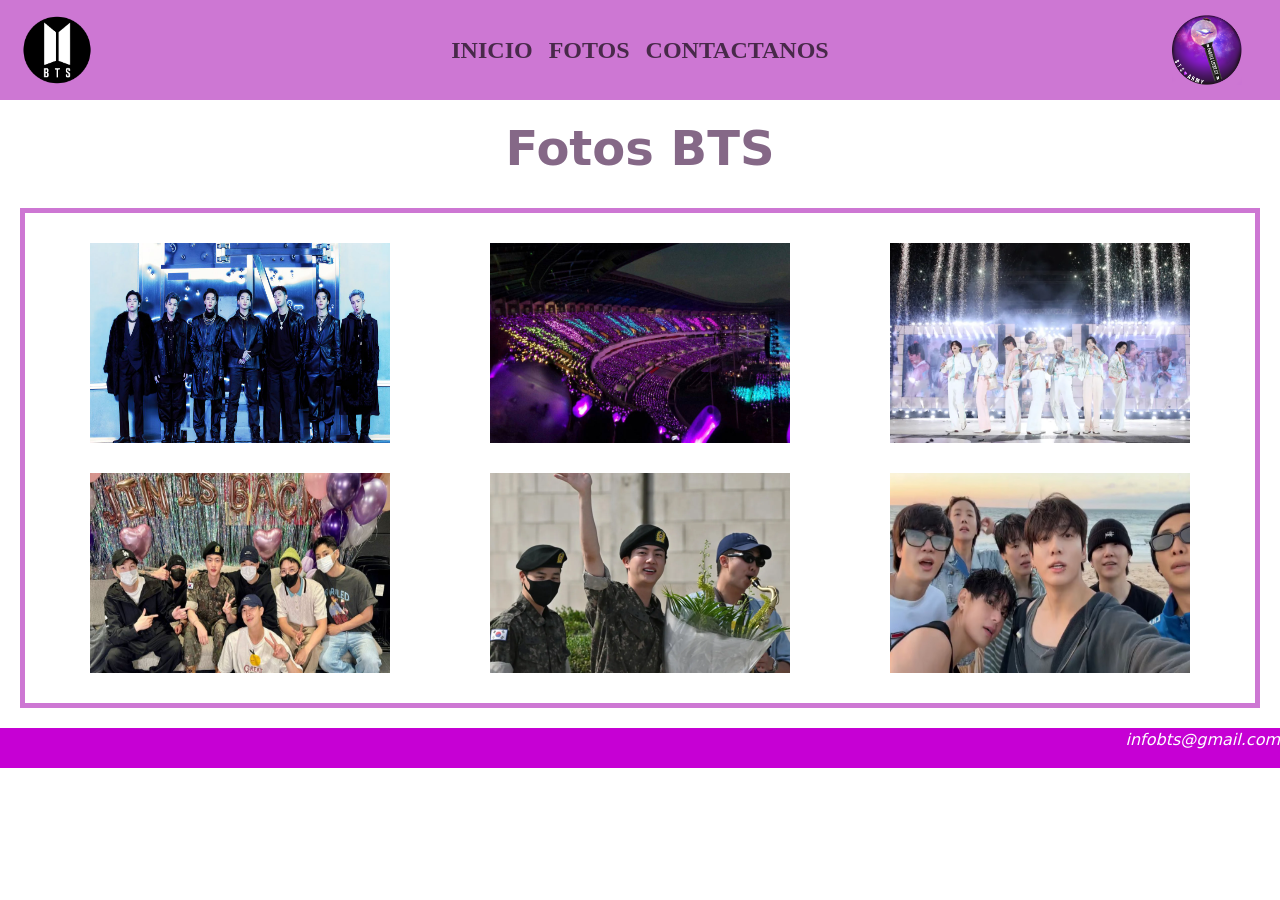
==== html/fotos.html @ e64a7d79 "segunda entrega desarrollo web" ====
<!DOCTYPE html>
<html lang="en">
<head>
    <meta charset="UTF-8">
    <meta name="viewport" content="width=device-width, initial-scale=1.0">
    <title>Fotos BTS</title>
    <link rel="stylesheet" href="../css/main.css">
    <link href="https://cdn.jsdelivr.net/npm/bootstrap@5.3.8/dist/css/bootstrap.min.css" rel="stylesheet" integrity="sha384-sRIl4kxILFvY47J16cr9ZwB07vP4J8+LH7qKQnuqkuIAvNWLzeN8tE5YBujZqJLB" crossorigin="anonymous">
    <script src="https://cdn.jsdelivr.net/npm/bootstrap@5.3.8/dist/js/bootstrap.bundle.min.js" integrity="sha384-FKyoEForCGlyvwx9Hj09JcYn3nv7wiPVlz7YYwJrWVcXK/BmnVDxM+D2scQbITxI" crossorigin="anonymous"></script>
    
</head>
<body>

<!--barra de navegación-->
<header>
<nav class="navbar navbar-expand-lg barra">

  <div class="container-fluid">

    <!-- logo izquierdo -->
    <a class="navbar-brand" href="../index.html">
      <img src="../img/bts_logo_(2017).png" alt="foto-logo-bts" height="70">
    </a>

    <!-- botón hamburguesa -->
    <button class="navbar-toggler" type="button" data-bs-toggle="collapse" data-bs-target="#menuBTS">
      <span class="navbar-toggler-icon"></span>
    </button>

    <!-- menú -->
    <div class="collapse navbar-collapse justify-content-center" id="menuBTS">
      <ul class="navbar-nav">

        <li class="nav-item">
          <a class="nav-link color" href="../index.html">INICIO</a>
        </li>

        <li class="nav-item">
          <a class="nav-link color" href="fotos.html">FOTOS</a>
        </li>

        <li class="nav-item">
          <a class="nav-link color" href="contactanos.html">CONTACTANOS</a>
        </li>

      </ul>
    </div>

    <!-- logo derecho -->
    <a class="navbar-brand" href="../index.html">
      <img src="../img/purple_bts.png" alt="foto-logo-bts-purple" height="70">
    </a>

  </div>

</nav>
</header>

<!--Sección de fotos-->
<h1 class="titulo">Fotos BTS</h1>

<section class="fotos--bts">
    <div><img src="../img/bts-1.jpg" alt="Foto de BTS 1" width="300" height="200"></div>
    <div><img src="../img/bts-concert-background.jpg" alt="Foto de BTS 2" width="300" height="200"></div>
    <div><img src="../img/bts-concert-in-their-permission-to-dance-performance-y07ncignwz1ky1t0.jpg" alt="Foto de BTS 3" width="300" height="200"></div>
    <div><img src="../img/bts-4.jpg" alt="Foto de BTS 4" width="300" height="200"></div>
    <div><img src="../img/bts-5.webp" alt="Foto de BTS 5" width="300" height="200"></div>
    <div><img src="../img/bts-6.jpg" alt="Foto de BTS 6" width="300" height="200"></div>
</section>

<!--pie de página-->
<footer id="pie">
    <p>infobts@gmail.com</p>
</footer>

</body>
</html>
---- css/main.css ----
*{
    margin: 0;
    padding: 0;
    box-sizing: border-box;
}

nav.barra {
    background-color: #cd77d3;
    padding: 10px;
    font-size: 24px;
    font-weight: bold;
}

.color {
    color: whitesmoke;
    font-family: libre baskerville, serif;
    text-decoration: none;
}


/*color para los titulos, selector de clase*/
.titulo {
    text-align: center;
    color: #856887;
    font-size: 48px;
    font-weight: bold;
    display: flex;
    justify-content: center;
    align-items: center;
    padding: 10px;
    margin: 10px;
}


/*color del fondo*/
body {
    background-color: #f2f2f2;
}

.contenedor-flex {
    display: flex;
    justify-content: space-around;
    align-items: stretch;
    gap: 20px;
    padding: 20px;
}

/*color en texto principal*/
.rojo{
    color: #000000;
    background-color: rgb(238, 198, 204);
    padding: 10px;
}

/*especificación de subtitulos*/
.subtitulo {
    text-decoration: underline;
    color: #410153;
    font-size: 32px;
}

/*color miembros*/
ul {
    color: rgb(237, 237, 237);
}

aside {
    background-color: #d79fdbfe;
    padding: 10px 40px 40px 40px;

}


/*Colores pie de página*/
#pie {
    background-color: #c600d4;
    color: white;
    display: flex;
    justify-content: end;
    font-style: italic;
}


.fotos--bts {
    display: grid;
    grid-template-columns: repeat(3, 1fr);
    grid-template-rows: repeat(2, 1fr);
    gap: 10px;
    padding: 20px;
    margin: 20px;
    border: 5px solid #cd77d3;
}

.fotos--bts div{
  padding: 10px;
  text-align: center;
}
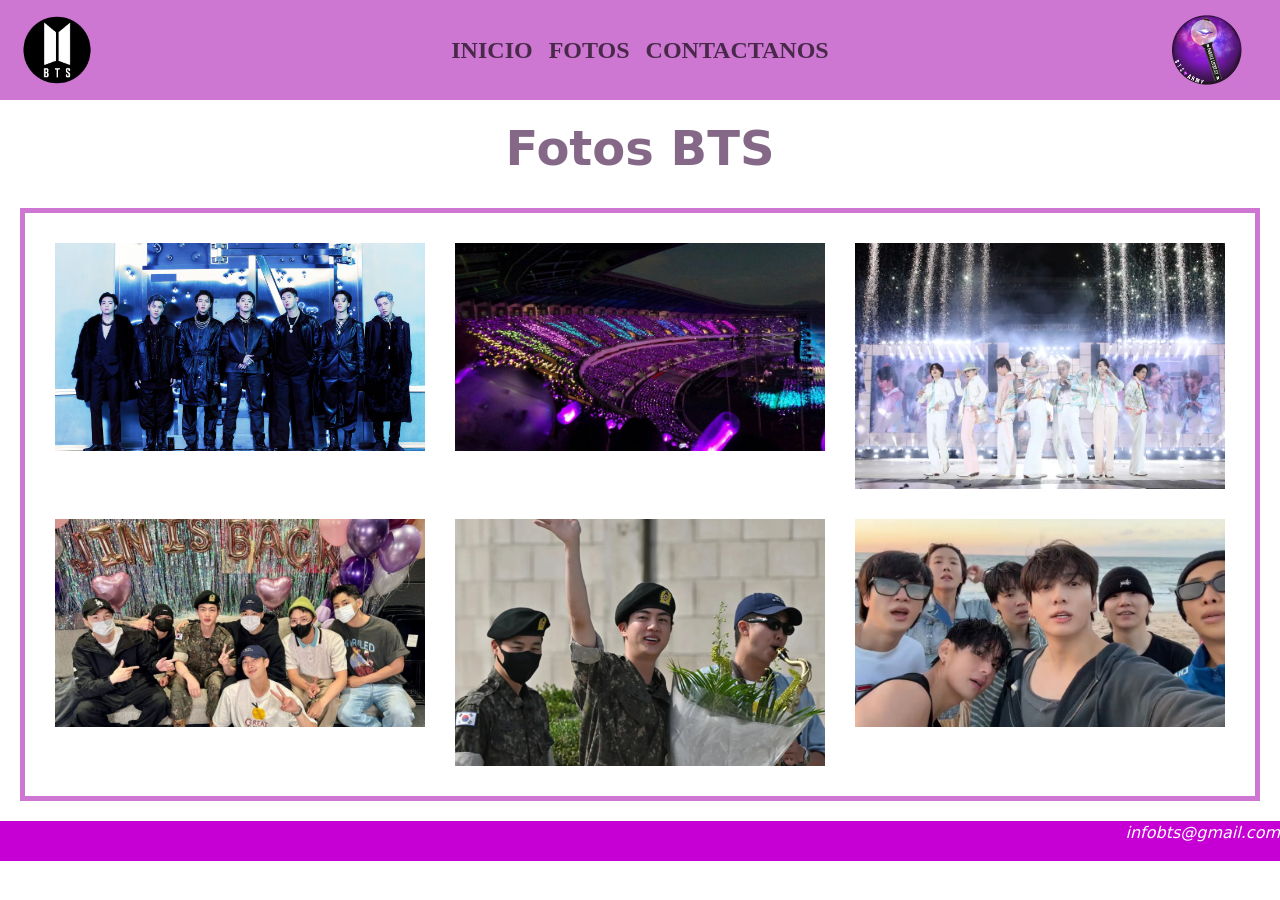
==== commit e7c41272: "ahora si x3" ====
--- a/html/fotos.html
+++ b/html/fotos.html
@@ -60,12 +60,12 @@
 <h1 class="titulo">Fotos BTS</h1>
 
 <section class="fotos--bts">
-    <div><img src="../img/bts-1.jpg" alt="Foto de BTS 1" width="300" height="200"></div>
-    <div><img src="../img/bts-concert-background.jpg" alt="Foto de BTS 2" width="300" height="200"></div>
-    <div><img src="../img/bts-concert-in-their-permission-to-dance-performance-y07ncignwz1ky1t0.jpg" alt="Foto de BTS 3" width="300" height="200"></div>
-    <div><img src="../img/bts-4.jpg" alt="Foto de BTS 4" width="300" height="200"></div>
-    <div><img src="../img/bts-5.webp" alt="Foto de BTS 5" width="300" height="200"></div>
-    <div><img src="../img/bts-6.jpg" alt="Foto de BTS 6" width="300" height="200"></div>
+    <div><img src="../img/bts-1.jpg" alt="Foto de BTS 1" class="img-fluid"></div>
+    <div><img src="../img/bts-concert-background.jpg" alt="Foto de BTS 2" class="img-fluid"></div>
+    <div><img src="../img/bts-concert-in-their-permission-to-dance-performance-y07ncignwz1ky1t0.jpg" alt="Foto de BTS 3" class="img-fluid"></div>
+    <div><img src="../img/bts-4.jpg" alt="Foto de BTS 4" class="img-fluid"></div>
+    <div><img src="../img/bts-5.webp" alt="Foto de BTS 5" class="img-fluid"></div>
+    <div><img src="../img/bts-6.jpg" alt="Foto de BTS 6" class="img-fluid"></div>
 </section>
 
 <!--pie de página-->
--- a/css/main.css
+++ b/css/main.css
@@ -91,6 +91,15 @@
     border: 5px solid #cd77d3;
 }
 
+@media (max-width: 768px) {
+
+.fotos--bts {
+    grid-template-columns: 1fr;
+    grid-template-rows: auto;
+}
+
+}
+
 .fotos--bts div{
   padding: 10px;
   text-align: center;
